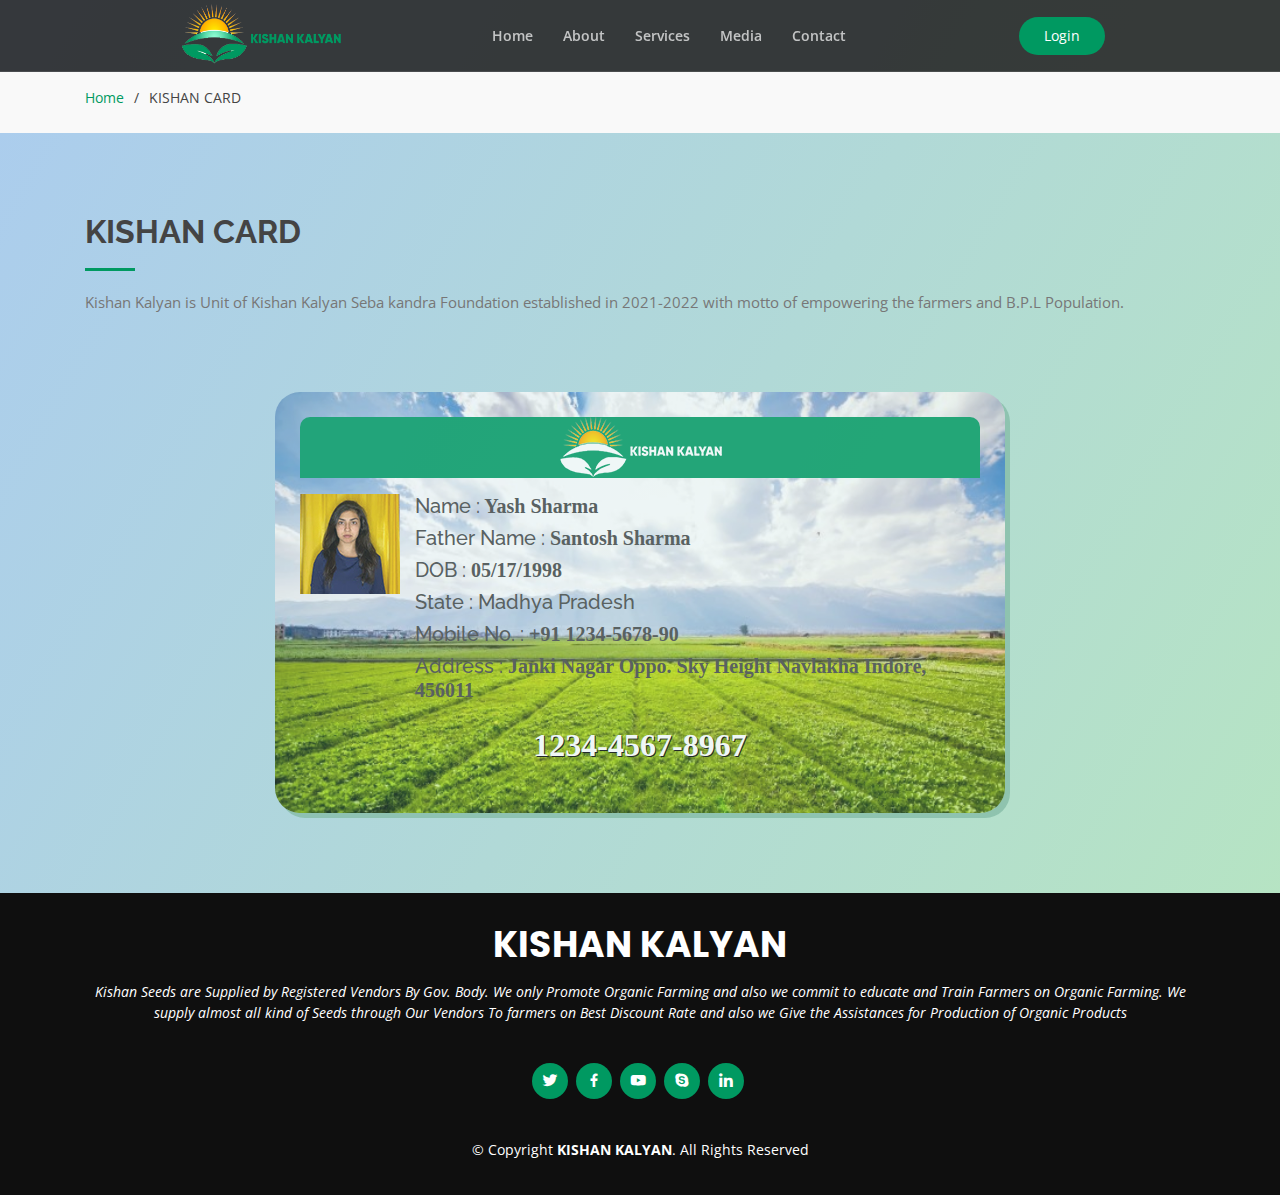
==== aadhar.html @ 4d39a1ae "Complete Project" ====
<!DOCTYPE html>
<html lang="en">

<head>
  <meta charset="utf-8">
  <meta content="width=device-width, initial-scale=1.0" name="viewport">

  <title></title>
  <meta content="" name="description">
  <meta content="" name="keywords">

  <!-- Favicons -->
  <link href="assets/img/favicon.png" rel="icon">
  <link href="assets/img/apple-touch-icon.png" rel="apple-touch-icon">

  <!-- Google Fonts -->
  <link href="https://fonts.googleapis.com/css?family=Open+Sans:300,300i,400,400i,600,600i,700,700i|Raleway:300,300i,400,400i,500,500i,600,600i,700,700i|Poppins:300,300i,400,400i,500,500i,600,600i,700,700i" rel="stylesheet">

  <!-- Vendor CSS Files -->
  <link href="assets/vendor/bootstrap/css/bootstrap.min.css" rel="stylesheet">
  <link href="assets/vendor/icofont/icofont.min.css" rel="stylesheet">
  <link href="assets/vendor/boxicons/css/boxicons.min.css" rel="stylesheet">
  <link href="assets/vendor/remixicon/remixicon.css" rel="stylesheet">
  <link href="assets/vendor/venobox/venobox.css" rel="stylesheet">
  <link href="assets/vendor/owl.carousel/assets/owl.carousel.min.css" rel="stylesheet">

  <!-- Template Main CSS File -->
  <link href="assets/css/style.css" rel="stylesheet">

  <!-- =======================================================
  * Template Name: KnightOne - v2.2.1
  * Template URL: https://bootstrapmade.com/knight-simple-one-page-bootstrap-template/
  * Author: BootstrapMade.com
  * License: https://bootstrapmade.com/license/
  ======================================================== -->
</head>

<body style="background-image: linear-gradient(120deg , #abccef, #b7e6bf)">

 <!-- ======= Header ======= -->
  <header id="header" class="fixed-top header-inner-pages">
    <div class="container-fluid">

      <div class="row justify-content-center">
        <div class="col-xl-9 d-flex align-items-center justify-content-between">
          <h1 class="logo"><a href="index.html"><img src="assets/img/logo.png"></a></h1>
          <!-- Uncomment below if you prefer to use an image logo -->
          <!-- <a href="index.html" class="logo"><img src="assets/img/logo.png" alt="" class="img-fluid"></a>-->

          <nav  class="nav-menu d-none d-lg-block">
            <ul>
              <li><a href="index.html">Home</a></li>
              <li><a href="about.html">About</a></li>
              <li><a href="sevices.html">Services</a></li>
              <li><a href="Media.html">Media</a></li>
             
              <li><a href="contact.html">Contact</a></li>

            </ul>
          </nav><!-- .nav-menu -->

          <a href="Login.html" class="get-started-btn scrollto">Login</a>
        </div>
      </div>

    </div>
  </header><!-- End Header -->


  
  <main id="main">

    <!-- ======= Breadcrumbs ======= -->
    <section id="breadcrumbs" class="breadcrumbs">
      <div class="container">

        <ol>
          <li><a href="index.html">Home</a></li>
          <li>KISHAN CARD</li>
        </ol>

      </div>
    </section><!-- End Breadcrumbs -->

    <!-- ======= Contact Section ======= -->
    <section id="contact" class="contact">
      <div class="container">

        <div class="section-title">
          <h2>KISHAN CARD</h2>
          <p>Kishan Kalyan is Unit of Kishan Kalyan Seba kandra Foundation established in 2021-2022 with motto of empowering the farmers and B.P.L Population.
</p>
        </div>
      </div>

      
      <div class="container">

		  
              
		  
        <div class="row mt-5">

			
		  
          
			<div class="col-lg-2"></div>
          <div class="col-lg-8 mt-5 mt-lg-0">

            <form role="form" class="form2">
              <div class="form-row">
				 <div class="col-md-12 form-group">
					 
				  <div class="text-center" style="background: #009961; border-radius: 10px 10px 0px 0px;">
					  <div class="logo"><img src="assets/img/logo1.png" class="img-fluid"></div>
					  
				  </div>
				  </div>	 
					 
				  <div class="col-md-2 form-group">
				  <div class="aadharjpg">
					  <img class="adhar" src="assets/img/past.jpg">
				  </div>
				  </div>  
					 
				  <div class="col-md-10 form-group">
					  <h5>Name :<strong style="font-family:Cambria, 'Hoefler Text', 'Liberation Serif', Times, 'Times New Roman', 'serif';"> Yash Sharma</strong></h5>
					  <h5>Father Name : <strong style="font-family:Cambria, 'Hoefler Text', 'Liberation Serif', Times, 'Times New Roman', 'serif';">Santosh Sharma</strong></h5>
					   <h5>DOB : <strong style="font-family:Cambria, 'Hoefler Text', 'Liberation Serif', Times, 'Times New Roman', 'serif';">05/17/1998</strong></h5>
					  <h5>State : <strong style="font-family:Cambria, 'Hoefler Text', 'Liberation Serif', Times, 'Times New Roman', 'serif';"></strong>Madhya Pradesh</h5>
					  <h5>Mobile No. : <strong style="font-family:Cambria, 'Hoefler Text', 'Liberation Serif', Times, 'Times New Roman', 'serif';">+91 1234-5678-90 </strong></h5>
					  <h5>Address : <strong style="font-family:Cambria, 'Hoefler Text', 'Liberation Serif', Times, 'Times New Roman', 'serif';">Janki Nagar Oppo. Sky Height Navlakha Indore, 456011</strong></h5>
				  </div> 
				  
				  <div class="col-md-12 form-group">
					  <h2 class="text-center"><strong style="font-family:Cambria, 'Hoefler Text', 'Liberation Serif', Times, 'Times New Roman', 'serif'; color: white; text-shadow: 1px 1px #000;"> 1234-4567-8967</strong></h2> 
				  </div>
				  
              </div>
             
				
             
         </form>

          </div>

        </div>

      </div>
    </section><!-- End Contact Section -->

  </main><!-- End #main -->

  <!-- ======= Footer ======= -->
  <footer id="footer">
    <div class="container">
      <h3>KISHAN KALYAN</h3>
      <p>Kishan Seeds are Supplied by Registered Vendors By Gov. Body. We only Promote Organic Farming and also we commit to educate and Train Farmers on Organic Farming. We supply almost all kind of Seeds through Our Vendors To farmers on Best Discount Rate and  also we Give the Assistances for Production of Organic Products</p>
      <div class="social-links">
        <a href="https://twitter.com/KalyanSeba" class="twitter"><i class="bx bxl-twitter"></i></a>
        <a href="https://bit.ly/3uy3WKQ" class="facebook"><i class="bx bxl-facebook"></i></a>
        <a href="https://www.youtube.com/channel/UCMtY0GeGO46Zwx81qWBcDLg" class="youtube"><i class="bx bxl-youtube"></i></a>
        <a href="#" class="google-plus"><i class="bx bxl-skype"></i></a>
        <a href="#" class="linkedin"><i class="bx bxl-linkedin"></i></a>
      </div>
      <div class="copyright">
        &copy; Copyright <strong><span>KISHAN KALYAN</span></strong>. All Rights Reserved
      </div>
      <div class="credits">
        <!-- All the links in the footer should remain intact. -->
        <!-- You can delete the links only if you purchased the pro version. -->
        <!-- Licensing information: https://bootstrapmade.com/license/ -->
        <!-- Purchase the pro version with working PHP/AJAX contact form: https://bootstrapmade.com/knight-simple-one-page-bootstrap-template/ -->
         <a href="https://bootstrapmade.com/"></a>
      </div>
    </div>
  </footer><!-- End Footer -->

  <div id="preloader"></div>
  <a href="#" class="back-to-top"><i class="ri-arrow-up-line"></i></a>

  <!-- Vendor JS Files -->
  <script src="assets/vendor/jquery/jquery.min.js"></script>
  <script src="assets/vendor/bootstrap/js/bootstrap.bundle.min.js"></script>
  <script src="assets/vendor/jquery.easing/jquery.easing.min.js"></script>
  <script src="assets/vendor/php-email-form/validate.js"></script>
  <script src="assets/vendor/waypoints/jquery.waypoints.min.js"></script>
  <script src="assets/vendor/counterup/counterup.min.js"></script>
  <script src="assets/vendor/isotope-layout/isotope.pkgd.min.js"></script>
  <script src="assets/vendor/venobox/venobox.min.js"></script>
  <script src="assets/vendor/owl.carousel/owl.carousel.min.js"></script>

  <!-- Template Main JS File -->
  <script src="assets/js/main.js"></script>

</body>

</html>
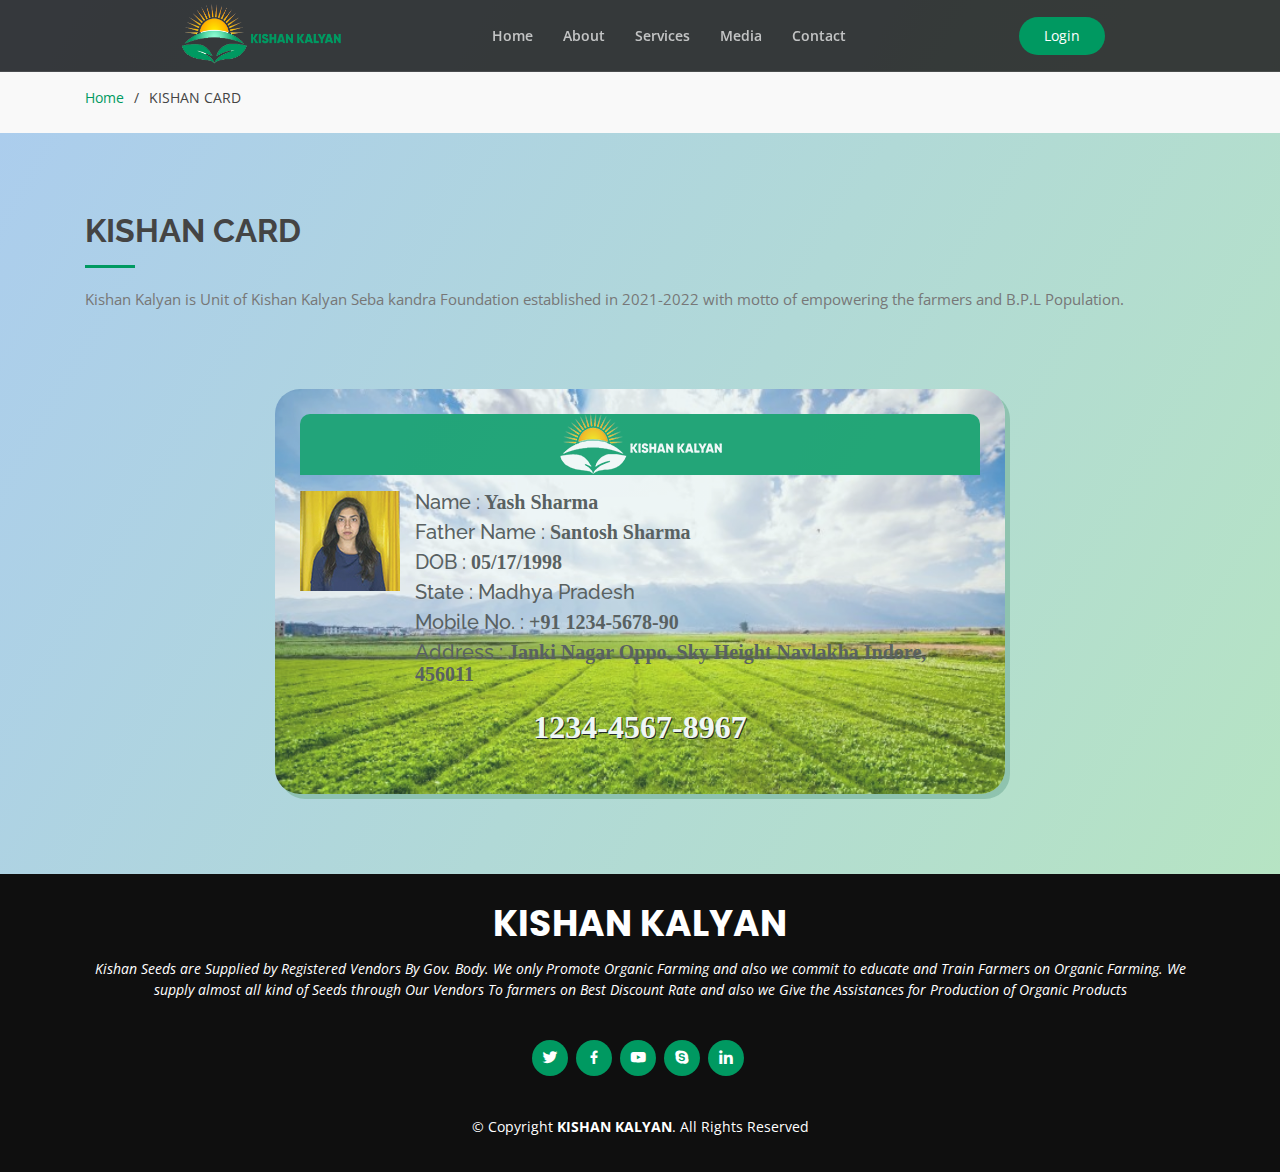
==== commit 94b6bbff: "New Login Page Added" ====
--- a/aadhar.html
+++ b/aadhar.html
@@ -92,18 +92,8 @@
 </p>
         </div>
       </div>
-
-      
       <div class="container">
-
-		  
-              
-		  
-        <div class="row mt-5">
-
-			
-		  
-          
+        <div class="row mt-5">  
 			<div class="col-lg-2"></div>
           <div class="col-lg-8 mt-5 mt-lg-0">
 
@@ -137,9 +127,6 @@
 				  </div>
 				  
               </div>
-             
-				
-             
          </form>
 
           </div>
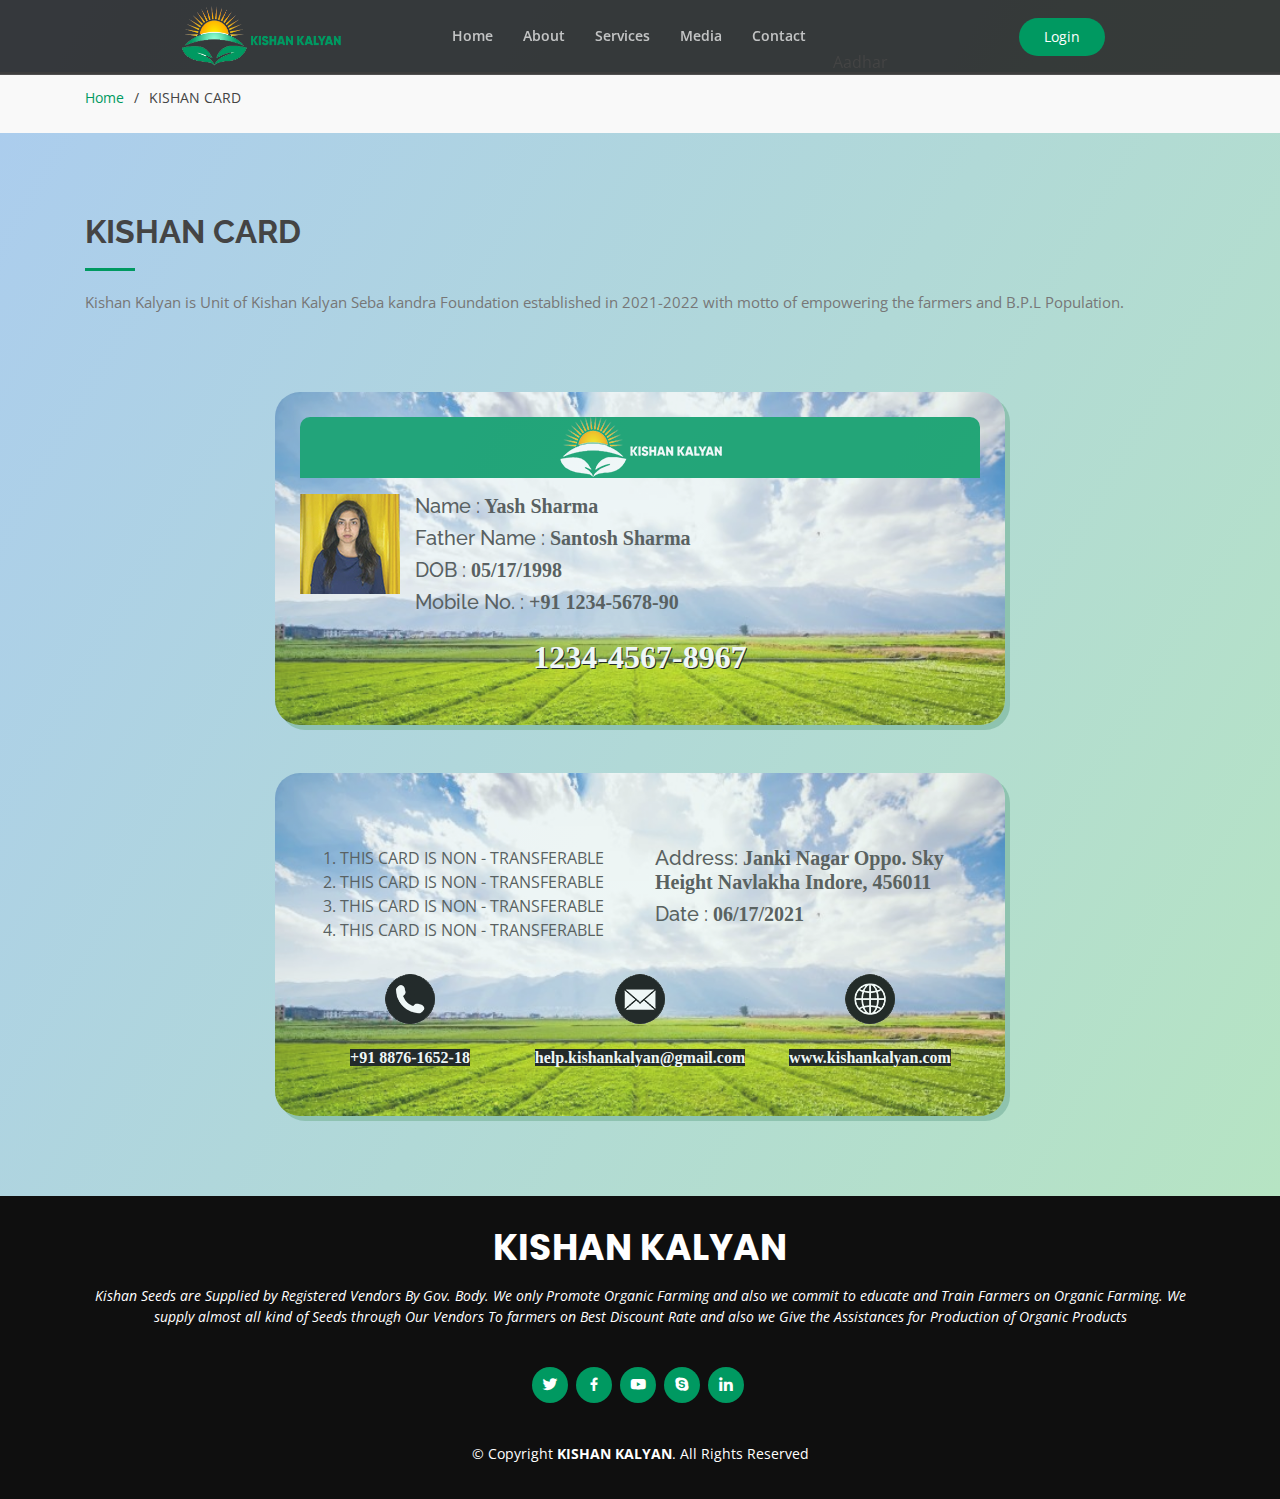
==== commit d0aae215: "login" ====
--- a/aadhar.html
+++ b/aadhar.html
@@ -55,6 +55,7 @@
               <li><a href="Media.html">Media</a></li>
              
               <li><a href="contact.html">Contact</a></li>
+				<li><a href="aadhar.html"></a>Aadhar</li>
 
             </ul>
           </nav><!-- .nav-menu -->
@@ -92,8 +93,18 @@
 </p>
         </div>
       </div>
-      <div class="container">
-        <div class="row mt-5">  
+
+      
+      <div class="container">
+
+		  
+              
+		  
+        <div class="row mt-5">
+
+			
+		  
+          
 			<div class="col-lg-2"></div>
           <div class="col-lg-8 mt-5 mt-lg-0">
 
@@ -117,9 +128,9 @@
 					  <h5>Name :<strong style="font-family:Cambria, 'Hoefler Text', 'Liberation Serif', Times, 'Times New Roman', 'serif';"> Yash Sharma</strong></h5>
 					  <h5>Father Name : <strong style="font-family:Cambria, 'Hoefler Text', 'Liberation Serif', Times, 'Times New Roman', 'serif';">Santosh Sharma</strong></h5>
 					   <h5>DOB : <strong style="font-family:Cambria, 'Hoefler Text', 'Liberation Serif', Times, 'Times New Roman', 'serif';">05/17/1998</strong></h5>
-					  <h5>State : <strong style="font-family:Cambria, 'Hoefler Text', 'Liberation Serif', Times, 'Times New Roman', 'serif';"></strong>Madhya Pradesh</h5>
+					 
 					  <h5>Mobile No. : <strong style="font-family:Cambria, 'Hoefler Text', 'Liberation Serif', Times, 'Times New Roman', 'serif';">+91 1234-5678-90 </strong></h5>
-					  <h5>Address : <strong style="font-family:Cambria, 'Hoefler Text', 'Liberation Serif', Times, 'Times New Roman', 'serif';">Janki Nagar Oppo. Sky Height Navlakha Indore, 456011</strong></h5>
+					  
 				  </div> 
 				  
 				  <div class="col-md-12 form-group">
@@ -127,6 +138,9 @@
 				  </div>
 				  
               </div>
+             
+				
+             
          </form>
 
           </div>
@@ -134,6 +148,83 @@
         </div>
 
       </div>
+		
+		
+      <div class="container">
+
+		  
+              
+		  
+        <div class="row mt-5">
+
+			
+		  
+          
+			<div class="col-lg-2"></div>
+          <div class="col-lg-8 mt-5 mt-lg-0">
+
+            <form role="form" class="form2">
+              <div class="form-row">
+				 
+				  </div>	 
+					 
+				 
+				<div class="row mt-5"> 
+				  <div class="col-md-6 form-group">
+					  <ol>
+					  	<li>THIS CARD IS NON - TRANSFERABLE </li>
+					  	<li>THIS CARD IS NON - TRANSFERABLE </li>
+					  	<li>THIS CARD IS NON - TRANSFERABLE </li>
+					  	<li>THIS CARD IS NON - TRANSFERABLE </li>
+					  </ol>
+				  </div> 
+				
+				
+				
+				<div class="col-md-6 form-group">
+				<h5>Address:<strong style="font-family:Cambria, 'Hoefler Text', 'Liberation Serif', Times, 'Times New Roman', 'serif';"> Janki Nagar Oppo. Sky Height Navlakha Indore, 456011</strong></h5>
+					  <h5>Date : <strong style="font-family:Cambria, 'Hoefler Text', 'Liberation Serif', Times, 'Times New Roman', 'serif';">06/17/2021</strong></h5>
+				</div>
+				
+				</div>
+				
+				
+				 <div class="form-row">
+			<div class="col-md-4 form-group">
+				<div class="text-center">
+					<img src="assets/img/icon-p.png" class="img-fluid" />
+				</div>	<br>
+					  <h6 class="text-center">
+						  <strong style="font-family:Cambria, 'Hoefler Text', 'Liberation Serif', Times, 'Times New Roman', 'serif'; background: black; color: white;">+91 8876-1652-18</strong></h6> 
+				  </div>
+				
+				  <div class="col-md-4 form-group">
+					  <div class="text-center">
+						<img src="assets/img/icon-m.png" class="img-fluid" />
+					  </div><br>
+					  <h6 class="text-center"><strong style="font-family:Cambria, 'Hoefler Text', 'Liberation Serif', Times, 'Times New Roman', 'serif'; background: black; color: white;">help.kishankalyan@gmail.com</strong></h6> 
+				  </div>
+				  
+				  <div class="col-md-4 form-group">
+					  <div class="text-center">
+						<img src="assets/img/icon-w.png" class="img-fluid" />
+					  </div><br>
+					  <h6 class="text-center"><strong style="font-family:Cambria, 'Hoefler Text', 'Liberation Serif', Times, 'Times New Roman', 'serif'; background: black; color: white; ">www.kishankalyan.com</strong></h6> 
+				  </div>	  
+				  
+				</div>  
+        
+
+           
+				
+             
+         </form>
+
+          </div>
+			</div>
+			</div>
+
+      
     </section><!-- End Contact Section -->
 
   </main><!-- End #main -->
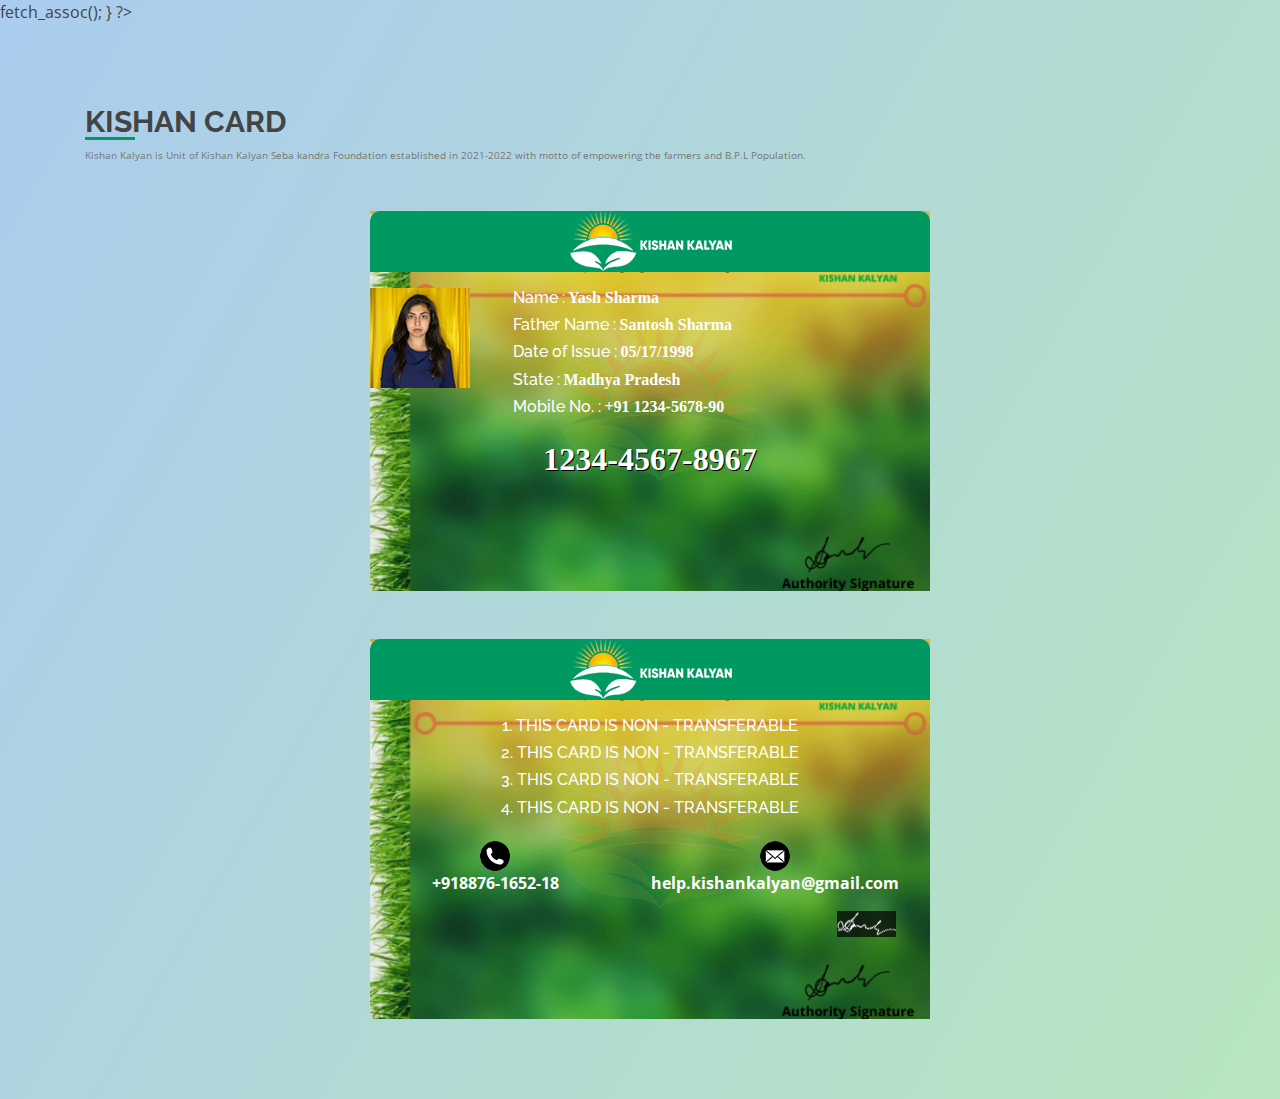
==== commit 1dfec3c8: "New changes" ====
--- a/aadhar.html
+++ b/aadhar.html
@@ -1,6 +1,15 @@
 <!DOCTYPE html>
 <html lang="en">
-
+  <?php
+  include "db_conn.php";
+  if (isset($_GET['id'])) {
+  
+      $id=$_GET['id'];
+      $sql = "SELECT * FROM farmer WHERE ID='$id'";
+      $result = mysqli_query($conn, $sql);
+      $row = $result->fetch_assoc();
+  }
+  ?>
 <head>
   <meta charset="utf-8">
   <meta content="width=device-width, initial-scale=1.0" name="viewport">
@@ -14,7 +23,9 @@
   <link href="assets/img/apple-touch-icon.png" rel="apple-touch-icon">
 
   <!-- Google Fonts -->
-  <link href="https://fonts.googleapis.com/css?family=Open+Sans:300,300i,400,400i,600,600i,700,700i|Raleway:300,300i,400,400i,500,500i,600,600i,700,700i|Poppins:300,300i,400,400i,500,500i,600,600i,700,700i" rel="stylesheet">
+  <link
+    href="https://fonts.googleapis.com/css?family=Open+Sans:300,300i,400,400i,600,600i,700,700i|Raleway:300,300i,400,400i,500,500i,600,600i,700,700i|Poppins:300,300i,400,400i,500,500i,600,600i,700,700i"
+    rel="stylesheet">
 
   <!-- Vendor CSS Files -->
   <link href="assets/vendor/bootstrap/css/bootstrap.min.css" rel="stylesheet">
@@ -34,229 +45,119 @@
   * License: https://bootstrapmade.com/license/
   ======================================================== -->
 </head>
+<body style="background-image: linear-gradient(120deg , #abccef, #b7e6bf)">
+  <main id="main">
+    <!-- ======= Contact Section ======= -->
+    <section id="contact" class="contact">
+      <div class="container">
+        <div class="section-title">
+          <h2>KISHAN CARD</h2>
+          <p>Kishan Kalyan is Unit of Kishan Kalyan Seba kandra Foundation established in 2021-2022 with motto of
+            empowering the farmers and B.P.L Population.
+          </p>
+        </div>
+      </div>
+      <div class="container">
+        <div class="row mt-5">
+          <div class="col-lg-3"></div>
+          <div class="col-lg-6 mt-5 mt-lg-0">
 
-<body style="background-image: linear-gradient(120deg , #abccef, #b7e6bf)">
+            <form role="form" class="form2">
+              <div class="form-row">
+                <div class="col-md-12 form-group">
 
- <!-- ======= Header ======= -->
-  <header id="header" class="fixed-top header-inner-pages">
-    <div class="container-fluid">
+                  <div class="text-center" style="background: #009961; border-radius: 10px 10px 0px 0px;">
+                    <div class="logo"><img src="assets/img/logo1.png" class="img-fluid"></div>
 
-      <div class="row justify-content-center">
-        <div class="col-xl-9 d-flex align-items-center justify-content-between">
-          <h1 class="logo"><a href="index.html"><img src="assets/img/logo.png"></a></h1>
-          <!-- Uncomment below if you prefer to use an image logo -->
-          <!-- <a href="index.html" class="logo"><img src="assets/img/logo.png" alt="" class="img-fluid"></a>-->
+                  </div>
+                </div>
 
-          <nav  class="nav-menu d-none d-lg-block">
-            <ul>
-              <li><a href="index.html">Home</a></li>
-              <li><a href="about.html">About</a></li>
-              <li><a href="sevices.html">Services</a></li>
-              <li><a href="Media.html">Media</a></li>
-             
-              <li><a href="contact.html">Contact</a></li>
-				<li><a href="aadhar.html"></a>Aadhar</li>
+                <div class="col-md-3 col-sm-2 col-3 form-group">
+                  <div class="aadharjpg">
+                    <img class="adhar" src="assets/img/past.jpg">
+                  </div>
+                </div>
+                <div class="col-md-8 col-sm-8 col-8 form-group text-white">
+                  <h6>Name :<strong
+                      style="font-family:Cambria, 'Hoefler Text', 'Liberation Serif', Times, 'Times New Roman', 'serif';">
+                      Yash Sharma</strong></h6>
+                  <h6>Father Name : <strong
+                      style="font-family:Cambria, 'Hoefler Text', 'Liberation Serif', Times, 'Times New Roman', 'serif';">Santosh
+                      Sharma</strong></h6>
+                  <h6>Date of Issue : <strong
+                      style="font-family:Cambria, 'Hoefler Text', 'Liberation Serif', Times, 'Times New Roman', 'serif';">05/17/1998</strong>
+                  </h6>
+                  <h6>State : <strong
+                      style="font-family:Cambria, 'Hoefler Text', 'Liberation Serif', Times, 'Times New Roman', 'serif';">Madhya
+                      Pradesh</strong></h6>
+                  <h6>Mobile No. : <strong
+                      style="font-family:Cambria, 'Hoefler Text', 'Liberation Serif', Times, 'Times New Roman', 'serif';">+91
+                      1234-5678-90 </strong></h6>
 
-            </ul>
-          </nav><!-- .nav-menu -->
+                </div>
 
-          <a href="Login.html" class="get-started-btn scrollto">Login</a>
+                <div class="col-md-12 form-group">
+                  <h2 class="text-center"><strong
+                      style="font-family:Cambria, 'Hoefler Text', 'Liberation Serif', Times, 'Times New Roman', 'serif'; color: white; text-shadow: 1px 1px #000;">
+                      1234-4567-8967</strong></h2>
+                </div>
+
+              </div>
+            </form>
+          </div>
         </div>
       </div>
 
-    </div>
-  </header><!-- End Header -->
+      <div class="container">
+        <div class="row mt-5">
+          <div class="col-lg-3"></div>
+          <div class="col-lg-6 mt-5 mt-lg-0">
+            <form role="form" class="form2">
+              <div class="form-row">
+                <div class="col-md-12 form-group">
+                  <div class="text-center" style="background: #009961; border-radius: 10px 10px 0px 0px;">
+                    <div class="logo"><img src="assets/img/logo1.png" class="img-fluid"></div>
+                  </div>
+                </div>
+                <div class="col-md-12 col-sm-12 col-12 form-group text-center text-white">
+                  <strong>
+                    <h6>1. THIS CARD IS NON - TRANSFERABLE</h6>
+                    <h6>2. THIS CARD IS NON - TRANSFERABLE</h6>
+                    <h6>3. THIS CARD IS NON - TRANSFERABLE</h6>
+                    <h6>4. THIS CARD IS NON - TRANSFERABLE</h6>
+                  </strong>
 
+                </div>
 
-  
-  <main id="main">
+                <div class="row col-md-12 col-sm-12 col-12 form-group text-center text-white"
+                  style="margin-bottom: 0 !important;">
+                  <div class="col-lg-6">
+                    <img src="assets/img/icon-p.png" />
+                    <p><strong>+918876-1652-18</strong></p>
+                  </div>
+                  <div class="col-lg-6">
+                    <img src="assets/img/icon-m.png" />
+                    <p><strong>help.kishankalyan@gmail.com</strong></p>
+                  </div>
+                </div>
 
-    <!-- ======= Breadcrumbs ======= -->
-    <section id="breadcrumbs" class="breadcrumbs">
-      <div class="container">
-
-        <ol>
-          <li><a href="index.html">Home</a></li>
-          <li>KISHAN CARD</li>
-        </ol>
-
-      </div>
-    </section><!-- End Breadcrumbs -->
-
-    <!-- ======= Contact Section ======= -->
-    <section id="contact" class="contact">
-      <div class="container">
-
-        <div class="section-title">
-          <h2>KISHAN CARD</h2>
-          <p>Kishan Kalyan is Unit of Kishan Kalyan Seba kandra Foundation established in 2021-2022 with motto of empowering the farmers and B.P.L Population.
-</p>
+                <div class="row col-md-12 col-sm-12 col-12 form-group text-end text-white">
+                  <div class="col-lg-10"></div>
+                  <div class="col-lg-2">
+                    <img src="assets/img/signature.png" />
+                  </div>
+                </div>
+              </div>
+              <div class="row">
+                <div class="col-2"></div>
+              </div>
+          </div>
+          </form>
         </div>
       </div>
-
-      
-      <div class="container">
-
-		  
-              
-		  
-        <div class="row mt-5">
-
-			
-		  
-          
-			<div class="col-lg-2"></div>
-          <div class="col-lg-8 mt-5 mt-lg-0">
-
-            <form role="form" class="form2">
-              <div class="form-row">
-				 <div class="col-md-12 form-group">
-					 
-				  <div class="text-center" style="background: #009961; border-radius: 10px 10px 0px 0px;">
-					  <div class="logo"><img src="assets/img/logo1.png" class="img-fluid"></div>
-					  
-				  </div>
-				  </div>	 
-					 
-				  <div class="col-md-2 form-group">
-				  <div class="aadharjpg">
-					  <img class="adhar" src="assets/img/past.jpg">
-				  </div>
-				  </div>  
-					 
-				  <div class="col-md-10 form-group">
-					  <h5>Name :<strong style="font-family:Cambria, 'Hoefler Text', 'Liberation Serif', Times, 'Times New Roman', 'serif';"> Yash Sharma</strong></h5>
-					  <h5>Father Name : <strong style="font-family:Cambria, 'Hoefler Text', 'Liberation Serif', Times, 'Times New Roman', 'serif';">Santosh Sharma</strong></h5>
-					   <h5>DOB : <strong style="font-family:Cambria, 'Hoefler Text', 'Liberation Serif', Times, 'Times New Roman', 'serif';">05/17/1998</strong></h5>
-					 
-					  <h5>Mobile No. : <strong style="font-family:Cambria, 'Hoefler Text', 'Liberation Serif', Times, 'Times New Roman', 'serif';">+91 1234-5678-90 </strong></h5>
-					  
-				  </div> 
-				  
-				  <div class="col-md-12 form-group">
-					  <h2 class="text-center"><strong style="font-family:Cambria, 'Hoefler Text', 'Liberation Serif', Times, 'Times New Roman', 'serif'; color: white; text-shadow: 1px 1px #000;"> 1234-4567-8967</strong></h2> 
-				  </div>
-				  
-              </div>
-             
-				
-             
-         </form>
-
-          </div>
-
-        </div>
-
       </div>
-		
-		
-      <div class="container">
-
-		  
-              
-		  
-        <div class="row mt-5">
-
-			
-		  
-          
-			<div class="col-lg-2"></div>
-          <div class="col-lg-8 mt-5 mt-lg-0">
-
-            <form role="form" class="form2">
-              <div class="form-row">
-				 
-				  </div>	 
-					 
-				 
-				<div class="row mt-5"> 
-				  <div class="col-md-6 form-group">
-					  <ol>
-					  	<li>THIS CARD IS NON - TRANSFERABLE </li>
-					  	<li>THIS CARD IS NON - TRANSFERABLE </li>
-					  	<li>THIS CARD IS NON - TRANSFERABLE </li>
-					  	<li>THIS CARD IS NON - TRANSFERABLE </li>
-					  </ol>
-				  </div> 
-				
-				
-				
-				<div class="col-md-6 form-group">
-				<h5>Address:<strong style="font-family:Cambria, 'Hoefler Text', 'Liberation Serif', Times, 'Times New Roman', 'serif';"> Janki Nagar Oppo. Sky Height Navlakha Indore, 456011</strong></h5>
-					  <h5>Date : <strong style="font-family:Cambria, 'Hoefler Text', 'Liberation Serif', Times, 'Times New Roman', 'serif';">06/17/2021</strong></h5>
-				</div>
-				
-				</div>
-				
-				
-				 <div class="form-row">
-			<div class="col-md-4 form-group">
-				<div class="text-center">
-					<img src="assets/img/icon-p.png" class="img-fluid" />
-				</div>	<br>
-					  <h6 class="text-center">
-						  <strong style="font-family:Cambria, 'Hoefler Text', 'Liberation Serif', Times, 'Times New Roman', 'serif'; background: black; color: white;">+91 8876-1652-18</strong></h6> 
-				  </div>
-				
-				  <div class="col-md-4 form-group">
-					  <div class="text-center">
-						<img src="assets/img/icon-m.png" class="img-fluid" />
-					  </div><br>
-					  <h6 class="text-center"><strong style="font-family:Cambria, 'Hoefler Text', 'Liberation Serif', Times, 'Times New Roman', 'serif'; background: black; color: white;">help.kishankalyan@gmail.com</strong></h6> 
-				  </div>
-				  
-				  <div class="col-md-4 form-group">
-					  <div class="text-center">
-						<img src="assets/img/icon-w.png" class="img-fluid" />
-					  </div><br>
-					  <h6 class="text-center"><strong style="font-family:Cambria, 'Hoefler Text', 'Liberation Serif', Times, 'Times New Roman', 'serif'; background: black; color: white; ">www.kishankalyan.com</strong></h6> 
-				  </div>	  
-				  
-				</div>  
-        
-
-           
-				
-             
-         </form>
-
-          </div>
-			</div>
-			</div>
-
-      
     </section><!-- End Contact Section -->
-
   </main><!-- End #main -->
-
-  <!-- ======= Footer ======= -->
-  <footer id="footer">
-    <div class="container">
-      <h3>KISHAN KALYAN</h3>
-      <p>Kishan Seeds are Supplied by Registered Vendors By Gov. Body. We only Promote Organic Farming and also we commit to educate and Train Farmers on Organic Farming. We supply almost all kind of Seeds through Our Vendors To farmers on Best Discount Rate and  also we Give the Assistances for Production of Organic Products</p>
-      <div class="social-links">
-        <a href="https://twitter.com/KalyanSeba" class="twitter"><i class="bx bxl-twitter"></i></a>
-        <a href="https://bit.ly/3uy3WKQ" class="facebook"><i class="bx bxl-facebook"></i></a>
-        <a href="https://www.youtube.com/channel/UCMtY0GeGO46Zwx81qWBcDLg" class="youtube"><i class="bx bxl-youtube"></i></a>
-        <a href="#" class="google-plus"><i class="bx bxl-skype"></i></a>
-        <a href="#" class="linkedin"><i class="bx bxl-linkedin"></i></a>
-      </div>
-      <div class="copyright">
-        &copy; Copyright <strong><span>KISHAN KALYAN</span></strong>. All Rights Reserved
-      </div>
-      <div class="credits">
-        <!-- All the links in the footer should remain intact. -->
-        <!-- You can delete the links only if you purchased the pro version. -->
-        <!-- Licensing information: https://bootstrapmade.com/license/ -->
-        <!-- Purchase the pro version with working PHP/AJAX contact form: https://bootstrapmade.com/knight-simple-one-page-bootstrap-template/ -->
-         <a href="https://bootstrapmade.com/"></a>
-      </div>
-    </div>
-  </footer><!-- End Footer -->
-
-  <div id="preloader"></div>
-  <a href="#" class="back-to-top"><i class="ri-arrow-up-line"></i></a>
-
   <!-- Vendor JS Files -->
   <script src="assets/vendor/jquery/jquery.min.js"></script>
   <script src="assets/vendor/bootstrap/js/bootstrap.bundle.min.js"></script>
--- a/assets/css/style.css
+++ b/assets/css/style.css
@@ -573,14 +573,12 @@
 }
 
 .section-title {
-  padding-bottom: 30px;
+  padding-bottom: 00px;
 }
 
 .section-title h2 {
-  font-size: 32px;
+  font-size: 30px;
   font-weight: bold;
-  margin-bottom: 20px;
-  padding-bottom: 20px;
   position: relative;
 }
 
@@ -598,7 +596,7 @@
 .section-title p {
   margin-bottom: 0;
   color: #777777;
-  font-size: 15px;
+  font-size: 10px;
 }
 
 /*--------------------------------------------------------------
@@ -1561,14 +1559,19 @@
 }
 
 .form2{
-	background: url("../img/back.jpg") no-repeat;
+	background: url("../img/front.png") no-repeat;
 	background-size: cover;
-	width: 100%;
-	height:  100%;
-	padding: 25px;
-	box-shadow: 5px 5px #86bda8;
-	border-radius: 25px;
-	opacity: 80%;
-}
-
-
+	width: 560px;
+	height:  380px;
+	opacity: 100%;
+}
+
+.form3{
+	background: url("../img/back.png") no-repeat;
+	background-size: cover;
+	width: 560px;
+	height:  380px;
+	opacity: 100%;
+}
+
+
